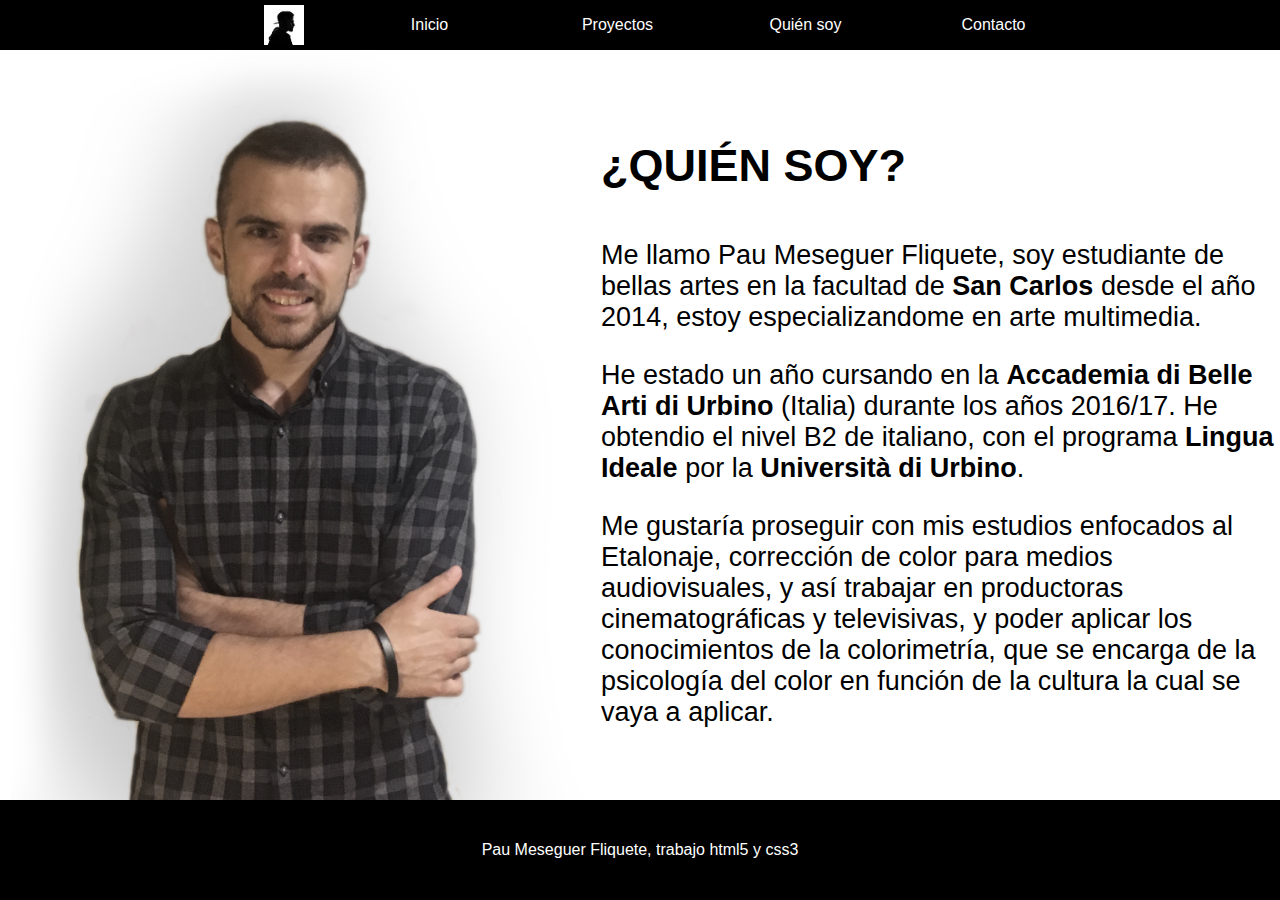
==== quiensoy.html @ 92cd1399 "practica html/css" ====
<!DOCTYPE html>
<html lang="en">
<head>
    <meta charset="UTF-8">
    <meta name="viewport" content="width=device-width, initial-scale=1.0">
    <meta http-equiv="X-UA-Compatible" content="ie=edge">
    <link rel="stylesheet" href="./styles/nav.css">
    <link rel="stylesheet" href="./styles/quiensoy.css">
    <link rel="shortcut icon" href="./images/nav.png" type="image/x-icon">
    <title>Pau Meseguer Fliquete</title>
</head>
<body>
    <nav class="nav">
        <div class="nav-fondo"> </div>
        <ul class="nav-list">
            <li class="nav-li-img">
                <img class="nav-img" src="./images/nav.jpg" alt="Icon">
            </li>
            <li class="nav-list-item">
                <a href="./index.html#portada">Inicio</a>
            </li>
            <li class="nav-list-item">
                <a href="./index.html#dosier">Proyectos</a>
            </li>
            <li class="nav-list-item">
                <a href="./quiensoy.html">Quién soy</a>
            </li>
            <li class="nav-list-item">
                <a href="./contacto.html">Contacto</a>
            </li>
        </ul>
    </nav>
    <div class="nav-separacion"></div>
    <section class="cuerpo">
        <img class="foto unoese" src="./images/foto.jpg" alt="Fotografia">
        <div class="tex dosese">
            <h2 class="tit-qui">¿QUIÉN SOY?</h2>
            <p class="tex-qui">Me llamo Pau Meseguer Fliquete, soy estudiante de bellas artes en la facultad de <b>San Carlos</b> desde 
                el año 2014, estoy especializandome en arte multimedia.
            </p>
            <p class="tex-qui">He estado un año cursando en la <b>Accademia di Belle Arti di Urbino</b> (Italia) durante los años 2016/17. He obtendio el 
                nivel B2 de italiano, con el programa <b>Lingua Ideale</b> por la <b>Università di Urbino</b>.
            </p>
            <p class="tex-qui">Me gustaría proseguir con mis estudios enfocados al Etalonaje, corrección de color para medios 
                audiovisuales, y así trabajar en productoras cinematográficas y televisivas, y poder aplicar 
                los conocimientos de la colorimetría, que se encarga de la psicología del color en función de 
                la cultura la cual se vaya a aplicar.
            </p>
        </div>
    </section>
    <footer class="footer">
        <div>Pau Meseguer Fliquete, trabajo html5 y css3</div>
    </footer>
    
</body>
</html>
---- styles/nav.css ----
body{
    box-sizing: border-box;
    margin: 0;
    padding: 0;
    --color-text: #000000;
    --color-nav: #ffffff;
}
* {
    font-family: 'Roboto', sans-serif;
    box-sizing: border-box;
}
.nav{
    position: fixed;
    top: 0;
    left: 0;
    /*background-color: var(--color-text);*/
    width: 100vw;
    height: 50px;
    display: flex;
    justify-content: center;
    align-items: center;
    z-index: 4;
}
.nav-fondo{
    position: fixed;
    top: 0;
    left: 0;
    width: 100vw;
    height: 50px;
    background-color: var(--color-text);
}
.nav-list{
    list-style-type: none;
    display: flex;
    width: 65vw;
    justify-content: space-between;
    align-items: center;
    z-index: 5;
    margin: 0px;
}
 .nav-list > .nav-list-item a {
    text-decoration: none;
    display: flex;
    justify-content: center;
    align-items: center;
    width: 125px;
    height: 40px;
    /*background-color: var(--color-text);*/
    color: var(--color-nav);
    transition: all 0.5s linear;
}
.nav-list > .nav-list-item a:hover{
    background-color: var(--color-nav);
    color: var(--color-text);
}
.nav-li-img{
    width: 40px;
    height: 40px;
    display: flex;
    justify-content: center;
    align-items: center;
}
.nav-img{
    width: 40px;
    height: 40px;
    transition-duration: 0.05s;
}
.nav-img:hover{
    width: 37px;
    height: 37px;
}
---- styles/quiensoy.css ----
.unoese{
    animation-duration: 1s;
    animation-name: uno;
    animation-fill-mode: both;
}
@keyframes uno{
    0%{ opacity: 0;}
    100%{opacity: 1;
        visibility: visible;}
}
.dosese{
    animation-duration: 3s;
    animation-delay: 0.5s;
    animation-name: dos;
    animation-fill-mode: both;
}
@keyframes dos{
    0%{ opacity: 0;}
    100%{visibility: visible;}
}
.nav-separacion{
    width: 100%;
    height: 50px;
}
.cuerpo{
    display: flex;
}
.foto{
    height: calc(100vh - 150px);
    opacity: 1;
    transition: 1s;
}
.foto:hover{
    opacity: 0.8;
}
.tex{
    width: 60%;
}
.tit-qui{
    height: 7vh;
    font-size: 5vh;
    margin-top: 10vh;
}
.tex-qui{
    font-size: 3vh;
}
.footer{
    width: vw;
    height: 100px;
    background-color: rgb(0, 0, 0);
    display: flex;
    justify-content: center;
    align-items: center;
    color: white;
}
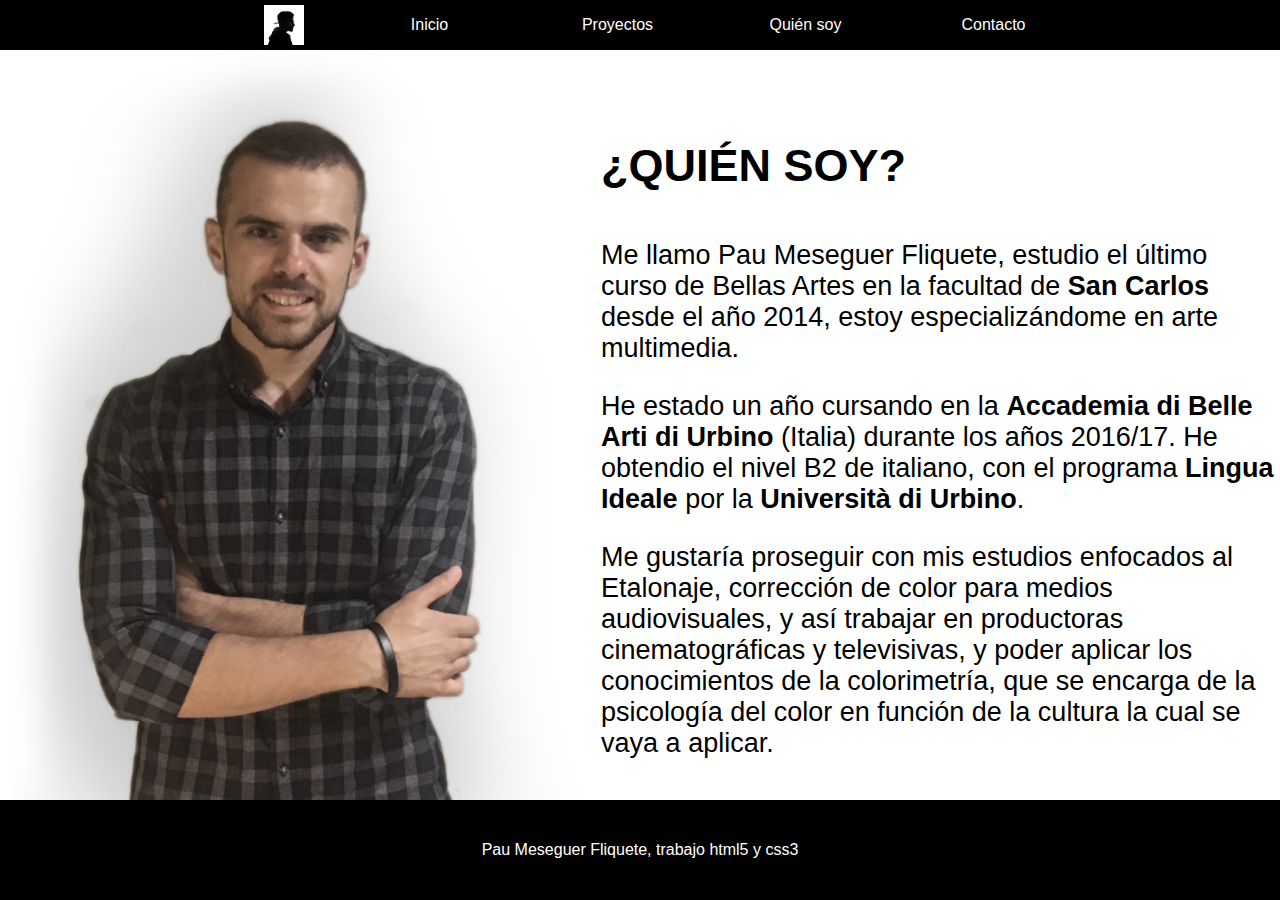
==== commit b352bd34: "correccion de faltas" ====
--- a/quiensoy.html
+++ b/quiensoy.html
@@ -35,8 +35,8 @@
         <img class="foto unoese" src="./images/foto.jpg" alt="Fotografia">
         <div class="tex dosese">
             <h2 class="tit-qui">¿QUIÉN SOY?</h2>
-            <p class="tex-qui">Me llamo Pau Meseguer Fliquete, soy estudiante de bellas artes en la facultad de <b>San Carlos</b> desde 
-                el año 2014, estoy especializandome en arte multimedia.
+            <p class="tex-qui">Me llamo Pau Meseguer Fliquete, estudio el último curso de Bellas Artes en la facultad de <b>San Carlos</b> desde 
+                el año 2014, estoy especializándome en arte multimedia.
             </p>
             <p class="tex-qui">He estado un año cursando en la <b>Accademia di Belle Arti di Urbino</b> (Italia) durante los años 2016/17. He obtendio el 
                 nivel B2 de italiano, con el programa <b>Lingua Ideale</b> por la <b>Università di Urbino</b>.
